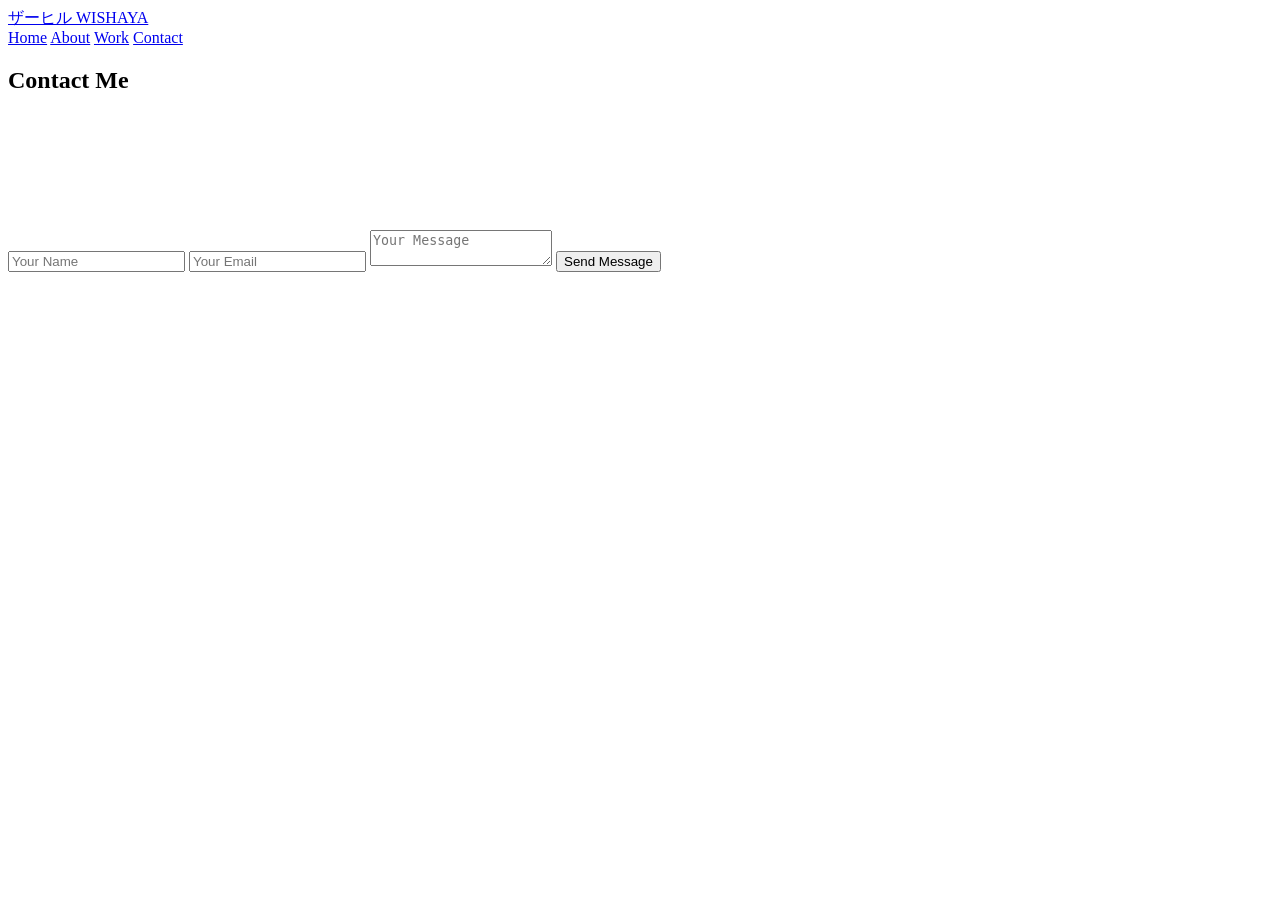
==== contact.html @ 960b3a5a "Add files via upload" ====
<!DOCTYPE html>
<html lang="en">
<head>
    <meta charset="UTF-8">
    <meta name="viewport" content="width=device-width, initial-scale=1.0">
    <title>Contact</title>

    <link rel="stylesheet" href="https://cdnjs.cloudflare.com/ajax/libs/font-awesome/6.5.0/css/all.min.css">

    <link rel="stylesheet" href="css/main.css">
    <link rel="stylesheet" href="css/contact.css">
</head>

<body>

<header>
    <a href="index.html" class="logo">
    ザーヒル <span class="translation"> WISHAYA</span>
    </a>
    <nav>
        <a href="index.html">Home</a>
        <a href="about.html">About</a>
        <a href="work.html">Work</a>
        <a href="contact.html" class="active">Contact</a>
    </nav>
</header>

<section class="contact">

    <h2>Contact Me</h2>

    <div style="text-align: center; margin-bottom: 30px; color: #fff;">
        <p><strong>Location:</strong> Paramaribo, Suriname</p>
        <p><strong>Institution:</strong> UNASAT</p>
        <p><strong>Email:</strong> wishaya@unasat.sr </p>
    </div>

    <form action="#" method="POST">
        <input type="text" placeholder="Your Name" required>

        <input type="email" placeholder="Your Email" required>

        <textarea placeholder="Your Message" required></textarea>

        <button type="submit">
            Send Message
        </button>
    </form>

</section>

</body>
</html>
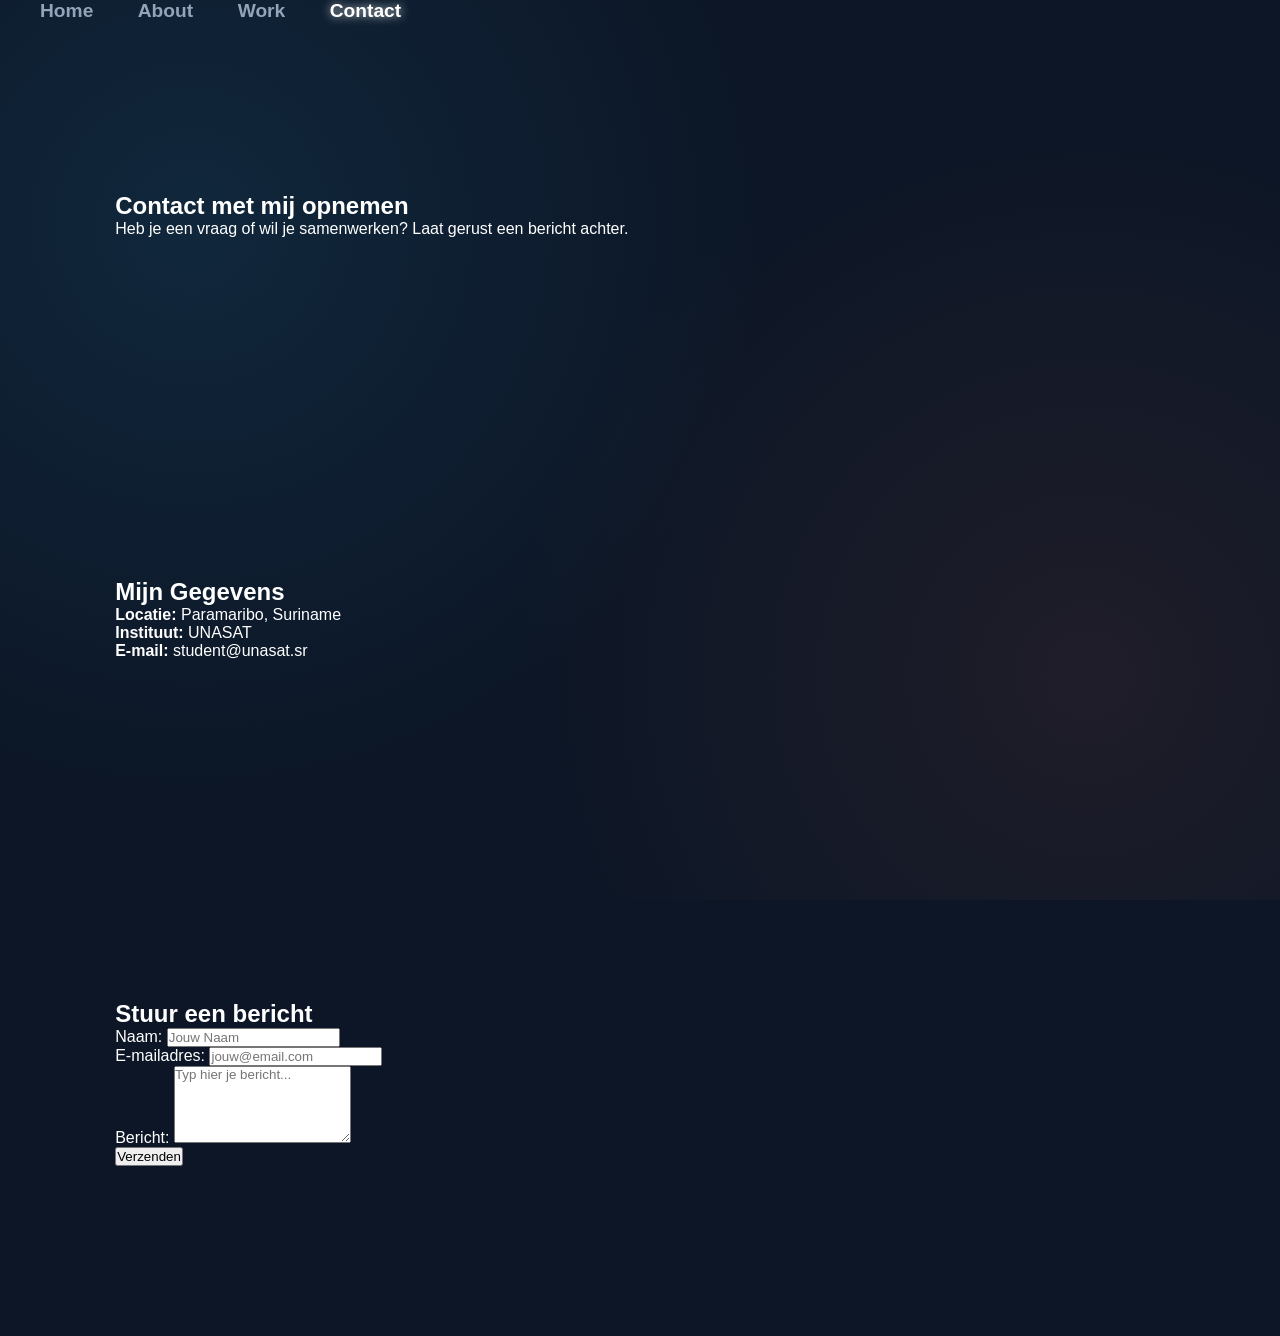
==== commit c378904e: "Update contact.html" ====
--- a/contact.html
+++ b/contact.html
@@ -1,53 +1,55 @@
 <!DOCTYPE html>
-<html lang="en">
+<html lang="nl">
 <head>
     <meta charset="UTF-8">
     <meta name="viewport" content="width=device-width, initial-scale=1.0">
-    <title>Contact</title>
-
-    <link rel="stylesheet" href="https://cdnjs.cloudflare.com/ajax/libs/font-awesome/6.5.0/css/all.min.css">
-
-    <link rel="stylesheet" href="css/main.css">
-    <link rel="stylesheet" href="css/contact.css">
+    <title>Wishudha | Contact</title>
+    <link rel="stylesheet" href="./css/main.css">
+    <link rel="stylesheet" href="./css/contact.css">
 </head>
-
 <body>
 
-<header>
-    <a href="index.html" class="logo">
-    ザーヒル <span class="translation"> WISHAYA</span>
-    </a>
     <nav>
-        <a href="index.html">Home</a>
-        <a href="about.html">About</a>
-        <a href="work.html">Work</a>
-        <a href="contact.html" class="active">Contact</a>
+        <div class="nav-container">
+            <a href="./index.html">Home</a>
+            <a href="./about.html">About</a>
+            <a href="./work.html">Work</a>
+            <a href="./contact.html" class="active">Contact</a>
+        </div>
     </nav>
-</header>
 
-<section class="contact">
+    <main class="content-container">
+        <section class="contact-header">
+            <h1>Contact met mij opnemen</h1>
+            <p>Heb je een vraag of wil je samenwerken? Laat gerust een bericht achter.</p>
+        </section>
 
-    <h2>Contact Me</h2>
+        <section class="contact-info">
+            <h2>Mijn Gegevens</h2>
+            <p><strong>Locatie:</strong> Paramaribo, Suriname</p>
+            <p><strong>Instituut:</strong> UNASAT</p>
+            <p><strong>E-mail:</strong> student@unasat.sr</p>
+        </section>
 
-    <div style="text-align: center; margin-bottom: 30px; color: #fff;">
-        <p><strong>Location:</strong> Paramaribo, Suriname</p>
-        <p><strong>Institution:</strong> UNASAT</p>
-        <p><strong>Email:</strong> wishaya@unasat.sr </p>
-    </div>
-
-    <form action="#" method="POST">
-        <input type="text" placeholder="Your Name" required>
-
-        <input type="email" placeholder="Your Email" required>
-
-        <textarea placeholder="Your Message" required></textarea>
-
-        <button type="submit">
-            Send Message
-        </button>
-    </form>
-
-</section>
+        <section class="contact-form-section">
+            <h2>Stuur een bericht</h2>
+            <form action="#" method="POST" class="portfolio-form">
+                <div class="form-group">
+                    <label for="name">Naam:</label>
+                    <input type="text" id="name" name="name" required placeholder="Jouw Naam">
+                </div>
+                <div class="form-group">
+                    <label for="email">E-mailadres:</label>
+                    <input type="email" id="email" name="email" required placeholder="jouw@email.com">
+                </div>
+                <div class="form-group">
+                    <label for="message">Bericht:</label>
+                    <textarea id="message" name="message" rows="5" required placeholder="Typ hier je bericht..."></textarea>
+                </div>
+                <button type="submit" class="submit-btn">Verzenden</button>
+            </form>
+        </section>
+    </main>
 
 </body>
-</html>+</html>
--- a/css/main.css
+++ b/css/main.css
@@ -0,0 +1,257 @@
+@import url('https://fonts.googleapis.com/css2?family=Roboto:wght@400;700&display=swap');
+
+*{
+    margin: 0;
+    padding: 0;
+    box-sizing: border-box;
+    text-decoration: none;
+    outline: none;
+    font-family: 'Roboto', sans-serif;
+}
+
+html{
+    scroll-behavior: smooth;
+}
+
+body {
+    width: 100%;
+    min-height: 100vh;
+    /* Sophisticated Donkerblauwe Basis */
+    background-color: #0c1626; 
+    color: white;
+    /* Subtiele glow-effecten op de achtergrond */
+    background-image: 
+        radial-gradient(circle at 15% 25%, rgba(56, 189, 248, 0.1) 0%, transparent 45%),
+        radial-gradient(circle at 85% 75%, rgba(139, 69, 55, 0.15) 0%, transparent 45%);
+    background-attachment: fixed;
+    overflow-x: hidden;
+}
+
+/* HEADER */
+header{
+    position: fixed;
+    top: 0;
+    left: 0;
+    width: 100%;
+    padding: 1.5rem 9%;
+    display: flex;
+    justify-content: space-between;
+    align-items: center;
+    background: rgba(12, 22, 38, 0.85); /* Halftransparante donkere header */
+    backdrop-filter: blur(15px); /* Meer blur voor professionele look */
+    z-index: 100;
+    box-shadow: 0 5px 20px rgba(0, 0, 0, 0.3);
+}
+
+/* LOGO - Met subtiele blauwe glow */
+.logo{
+    font-size: 2.8rem;
+    font-weight: 800;
+    color: #38bdf8; /* Een verfrissend lichtblauw */
+    transition: 0.3s;
+    text-shadow: 0 0 10px rgba(56, 189, 248, 0.5);
+}
+
+.logo .translation {
+    font-size: 0.55em;
+    opacity: 0.8;
+    display: block;
+    color: #94a3b8;
+}
+
+.logo:hover{
+    transform: translateY(-3px) scale(1.02);
+    text-shadow: 0 0 20px rgba(56, 189, 248, 0.8);
+}
+
+/* NAV */
+nav a{
+    font-size: 1.2rem;
+    color: #94a3b8;
+    margin-left: 2.5rem;
+    font-weight: bold;
+    transition: 0.3s;
+}
+
+nav a:hover,
+nav a.active{
+    color: white;
+    text-shadow: 0 0 10px rgba(255, 255, 255, 0.8);
+}
+
+/* SECTION */
+section{
+    padding: 170px 9%;
+}
+
+/* HOME */
+.home{
+    display: flex;
+    justify-content: center;
+    align-items: center;
+    gap: 6rem;
+    min-height: 100vh;
+    background: linear-gradient(135deg, rgba(12, 22, 38, 0.9) 0%, rgba(12, 22, 38, 0.9) 60%, rgba(56, 189, 248, 0.1) 100%);
+}
+
+/* IMAGE - De Anime Profielfoto met blauwe glow */
+.home-img img{
+    width: 330px;
+    height: 330px;
+    object-fit: cover;
+    border-radius: 50%;
+    border: 5px solid rgba(56, 189, 248, 0.4);
+    box-shadow: 0 0 30px rgba(56, 189, 248, 0.4);
+    transition: 0.4s ease;
+}
+
+.home-img img:hover{
+    transform: scale(1.03) translateY(-5px);
+    box-shadow: 0 0 50px rgba(56, 189, 248, 0.8);
+    border-color: rgba(56, 189, 248, 0.7);
+}
+
+/* CONTENT */
+.home-content h1{
+    font-size: 4.5rem;
+    color: white;
+    text-shadow: 0 0 15px rgba(255, 255, 255, 0.6);
+}
+
+.home-content h3{
+    font-size: 2.2rem;
+    margin: 15px 0;
+    color: #94a3b8;
+}
+
+.home-content p{
+    margin-bottom: 25px;
+    font-size: 1.15rem;
+    line-height: 1.8;
+    color: #cbd5e1;
+}
+
+span{
+    color: #38bdf8; /* Lichtblauw als accentkleur */
+    text-shadow: 0 0 10px rgba(56, 189, 248, 0.4);
+}
+
+/* BUTTON */
+.btn{
+    background: linear-gradient(45deg, #38bdf8, #2a94bf);
+    color: #0c1626; /* Donkerblauwe tekst op lichte knop */
+    padding: 14px 30px;
+    border-radius: 30px; /* Meer afgerond */
+    display: inline-block;
+    font-weight: bold;
+    font-size: 1.1rem;
+    transition: 0.3s;
+    box-shadow: 0 0 15px rgba(56, 189, 248, 0.5);
+    text-shadow: none; /* Geen glow op tekst */
+}
+
+.btn:hover{
+    transform: translateY(-5px) scale(1.03);
+    box-shadow: 0 0 35px rgba(56, 189, 248, 0.9),
+                0 0 70px rgba(56, 189, 248, 0.6);
+}
+
+/* SOCIAL ICONS */
+.social-icons{
+    margin: 25px 0;
+}
+
+.social-icons a{
+    display: inline-flex;
+    justify-content: center;
+    align-items: center;
+    width: 55px;
+    height: 55px;
+    border: 2px solid rgba(56, 189, 248, 0.5);
+    border-radius: 50%;
+    margin-right: 15px;
+    font-size: 22px;
+    transition: 0.3s ease;
+    color: #cbd5e1;
+    background: rgba(56, 189, 248, 0.05);
+}
+
+.social-icons a:hover{
+    background: #38bdf8;
+    color: #0c1626;
+    transform: scale(1.1) translateY(-3px);
+    box-shadow: 0 0 25px rgba(56, 189, 248, 0.8);
+    border-color: #38bdf8;
+}
+
+img{
+    max-width: 100%;
+    height: auto;
+}
+
+/* MOBILE - Verbeteringen voor mobiel */
+@media (max-width: 992px) {
+    header {
+        padding: 1rem 5%;
+    }
+    nav a {
+        margin-left: 1.5rem;
+        font-size: 1.1rem;
+    }
+}
+
+@media (max-width: 768px){
+    nav{
+        position: absolute;
+        top: 80px;
+        right: 0;
+        background: rgba(12, 22, 38, 0.95);
+        backdrop-filter: blur(10px);
+        width: 100%;
+        text-align: center;
+        padding: 30px 0;
+        box-shadow: 0 10px 30px rgba(0, 0, 0, 0.5);
+    }
+
+    nav a{
+        display: block;
+        margin: 20px 0;
+        font-size: 1.3rem;
+        margin-left: 0;
+    }
+
+    .home{
+        flex-direction: column-reverse; /* Om de foto eerst te laten zien */
+        text-align: center;
+        gap: 3rem;
+        padding: 140px 5% 60px;
+    }
+
+    .home-img img{
+        width: 250px;
+        height: 250px;
+    }
+
+    .home-content h1{
+        font-size: 3rem;
+    }
+
+    .home-content h3{
+        font-size: 1.8rem;
+    }
+
+    .home-content p{
+        font-size: 1.05rem;
+    }
+
+    .social-icons a{
+        width: 48px;
+        height: 48px;
+        font-size: 20px;
+    }
+
+    .btn{
+        width: 100%;
+        text-align: center;
+    }
+}
--- a/css/contact.css
+++ b/css/contact.css
@@ -0,0 +1,66 @@
+.contact{
+    background: radial-gradient(circle at 50% 50%, rgba(12, 22, 38, 0.2) 0%, rgba(12, 22, 38, 0.9) 100%);
+}
+
+.contact h2{
+    text-align: center;
+    font-size: 3rem;
+    margin-bottom: 50px;
+    color: white;
+    text-shadow: 0 0 15px rgba(255, 255, 255, 0.5);
+}
+
+.contact form{
+    max-width: 550px;
+    margin: 0 auto;
+    display: flex;
+    flex-direction: column;
+    gap: 20px;
+    background: rgba(18, 30, 49, 0.8);
+    padding: 40px;
+    border-radius: 20px;
+    border: 1px solid rgba(56, 189, 248, 0.2);
+    box-shadow: 0 10px 40px rgba(0, 0, 0, 0.4);
+}
+
+.contact input,
+.contact textarea{
+    padding: 18px;
+    border: 2px solid rgba(56, 189, 248, 0.2);
+    border-radius: 10px;
+    background: rgba(12, 22, 38, 0.8);
+    color: white;
+    font-size: 1rem;
+    transition: 0.3s;
+}
+
+.contact input:focus,
+.contact textarea:focus{
+    border-color: rgba(56, 189, 248, 0.7);
+    box-shadow: 0 0 15px rgba(56, 189, 248, 0.3);
+}
+
+.contact textarea{
+    min-height: 180px;
+    resize: none;
+}
+
+.contact button{
+    padding: 15px;
+    background: linear-gradient(45deg, #38bdf8, #2a94bf);
+    border: none;
+    border-radius: 10px;
+    color: #0c1626; /* Donkerblauwe tekst op knop */
+    cursor: pointer;
+    transition: 0.3s ease;
+    font-weight: bold;
+    font-size: 1.2rem;
+    margin-top: 10px;
+    box-shadow: 0 0 15px rgba(56, 189, 248, 0.4);
+}
+
+.contact button:hover{
+    transform: translateY(-5px);
+    box-shadow: 0 0 30px rgba(56, 189, 248, 0.8),
+                0 0 60px rgba(56, 189, 248, 0.5);
+}
